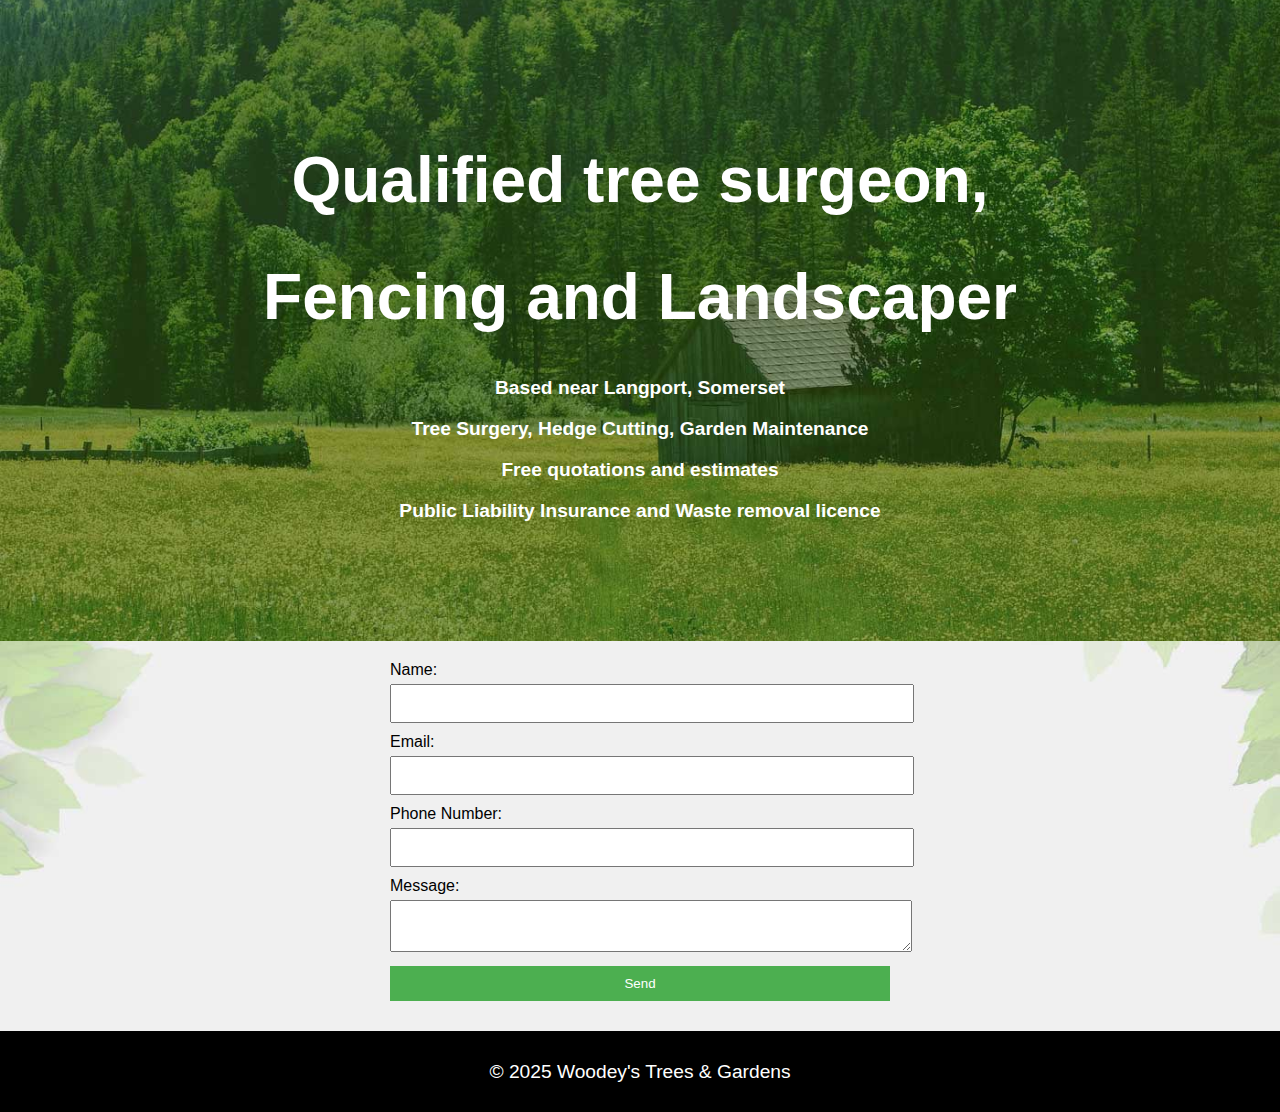
==== contact-us.html @ 438e6fe0 "updated con" ====
<!DOCTYPE html>
<html lang="en">
<head>
  <meta charset="UTF-8">
  <meta name="viewport" content="width=device-width, initial-scale=1.0">
  <title>Woodey's Trees & Gardens</title>
  <link rel="stylesheet" href="styles.css">
</head>
<body>
  <header>
    <h1>Qualified tree surgeon,</h1> 
    <h1>Fencing and Landscaper</h1>
    <nav>
      <ul>
        <p>Based near Langport, Somerset</p>
        <p>Tree Surgery, Hedge Cutting, Garden Maintenance</p>
        <p>Free quotations and estimates</p>
        <p>Public Liability Insurance and Waste removal licence</p>
      </ul>
    </nav>
    </header>

<main>
  <!-- Contact Form -->
  <form id="contact-form">
    <label for="name">Name:</label>
    <input type="text" id="name" name="name" required>

    <label for="email">Email:</label>
    <input type="email" id="email" name="email" required>

    <label for="phone">Phone Number:</label>
    <input type="tel" id="phone" name="phone" required>

    <label for="message">Message:</label>
    <textarea id="message" name="message" required></textarea>

    <button type="submit">Send</button>
  </form>

  <!-- Embedded JavaScript -->
  <script>
    document.querySelector("#contact-form").addEventListener("submit", async (event) => {
      event.preventDefault(); // Prevent default form submission behavior

      const form = event.target; // Get the form element
      const formData = new FormData(form); // Create a FormData object from the form

      // Convert FormData to application/x-www-form-urlencoded format
      const urlEncodedData = new URLSearchParams(formData).toString();

      try {
        const response = await fetch("/api/send-email", {
          method: "POST",
          headers: {
            "Content-Type": "application/x-www-form-urlencoded", // Set the correct content type
          },
          body: urlEncodedData, // Send the encoded data
        });

        if (response.ok) {
          const result = await response.json();
          alert(result.message); // Inform the user of success
        } else {
          const error = await response.json();
          alert(`Error: ${error.message}`); // Handle errors
        }
      } catch (err) {
        console.error("Error submitting the form:", err);
        alert("An error occurred while submitting the form.");
      }
    });
  </script>
  </main>

  <footer>
    <p>&copy; 2025 Woodey's Trees & Gardens</p>
  </footer>
</body>
</html>
---- styles.css ----
/* Base Styles */
body {
    font-family: Arial, sans-serif;
    margin: 0;
    padding: 0;
    font-size: 1rem; /* Base font size */
}

h1 {
    font-weight: bold;
}

h2 {
    text-align: center;
    font-size: xx-large;
}

p {
    font-size: 1.2rem; /* Adjusted for readability */
    color: white;
}

p2 {
    font-size: 0.90rem; /* Adjusted for readability */
    color: black;
    text-align: center;
}

/* Header Styles */
header {
    background-color: #ffffff;
    background-image: url("/images/banner.jpg");
    background-size: cover;
    background-repeat: no-repeat;
    background-position: center;
    color: white;
    padding: 100px;
    text-align: center;
    font-weight: bold;
    font-size: xx-large;
}

/* Navigation Styles */
nav ul {
    list-style-type: none;
    padding: 0;
    margin: 0;
}

nav ul li {
    display: inline-block; /* Inline items for desktop */
    margin-right: 15px;
}

nav ul li a {
    text-decoration: none;
    color: black; /* Default link color */
}

/* Button Styles */
.contact-button {
    display: inline-block;
    padding: 10px 20px;
    background-color: #007BFF; /* Blue color */
    color: white;
    text-decoration: none;
    border-radius: 5px; /* Rounded corners */
    font-size: 16px;
    font-weight: bold;
}

.contact-button:hover {
    background-color: #0056b3; /* Darker blue on hover */
}

/* Main Content Styles */
main {
    padding: 10px;
    background-image: url("/images/bg-img.jpg");
    background-size: cover;
    background-repeat: no-repeat;
    background-position: center;
}

/* Portfolio Section Styles */
portfolio {

}

/* Gallery Styles */
figure {
    display: table; /* Center content horizontally */
    margin: auto;
    text-align: center;
    border-radius: 8px; /* Rounded corners */
    padding: 10px;
}

figcaption {
    margin-top: 10px; /* Optional margin for spacing */
    font-weight: bold;
    text-align: center;
}

.aboutpictures,{
    display: flex; 
    flex-wrap: wrap; /* Wrap items to fit smaller screens */
    gap: 20px; /* Space between items */
}

.gallery {
    background-image: url("/images/bannerbottom.jpg");
    background-size: cover;
    background-repeat: no-repeat;
    background-position: center;
    display: flex; 
    flex-wrap: wrap; /* Wrap items to fit smaller screens */
    gap: 20px; /* Space between items */
}

.aboutpictures img,{
    width: 100%;
    border-radius: 8px; /* Rounded corners for images */
}

.gallery img {
    width: 100%;
    border-radius: 8px; /* Rounded corners for images */
}

/* Footer Styles */
footer {
    text-align: center;
    padding: 10px;
    background-color: black;
}

form {
    max-width: 500px;
    margin: auto;
    padding: 10px;
    border-radius: 5px;
}

label {
    display: block;
    margin-bottom: 5px;
}

input, textarea, button {
    width: 100%;
    padding: 10px;
    margin-bottom: 10px;
}

button {
    background-color: #4CAF50;
    color: white;
    border: none;
    cursor: pointer;
}

button:hover {
    background-color: #45a049;
}

/* Responsive Design - Mobile First Approach */

/* For small screens (mobile devices) */
@media (max-width: 768px) {
    
    header {
        padding: 50px; /* Reduce padding for smaller screens */
        font-size: large; /* Adjust header text size */
        text-align:center
        }
    
  
   .gallery figure,
   .aboutpictures figure{
      width:auto%;}
    
   
}
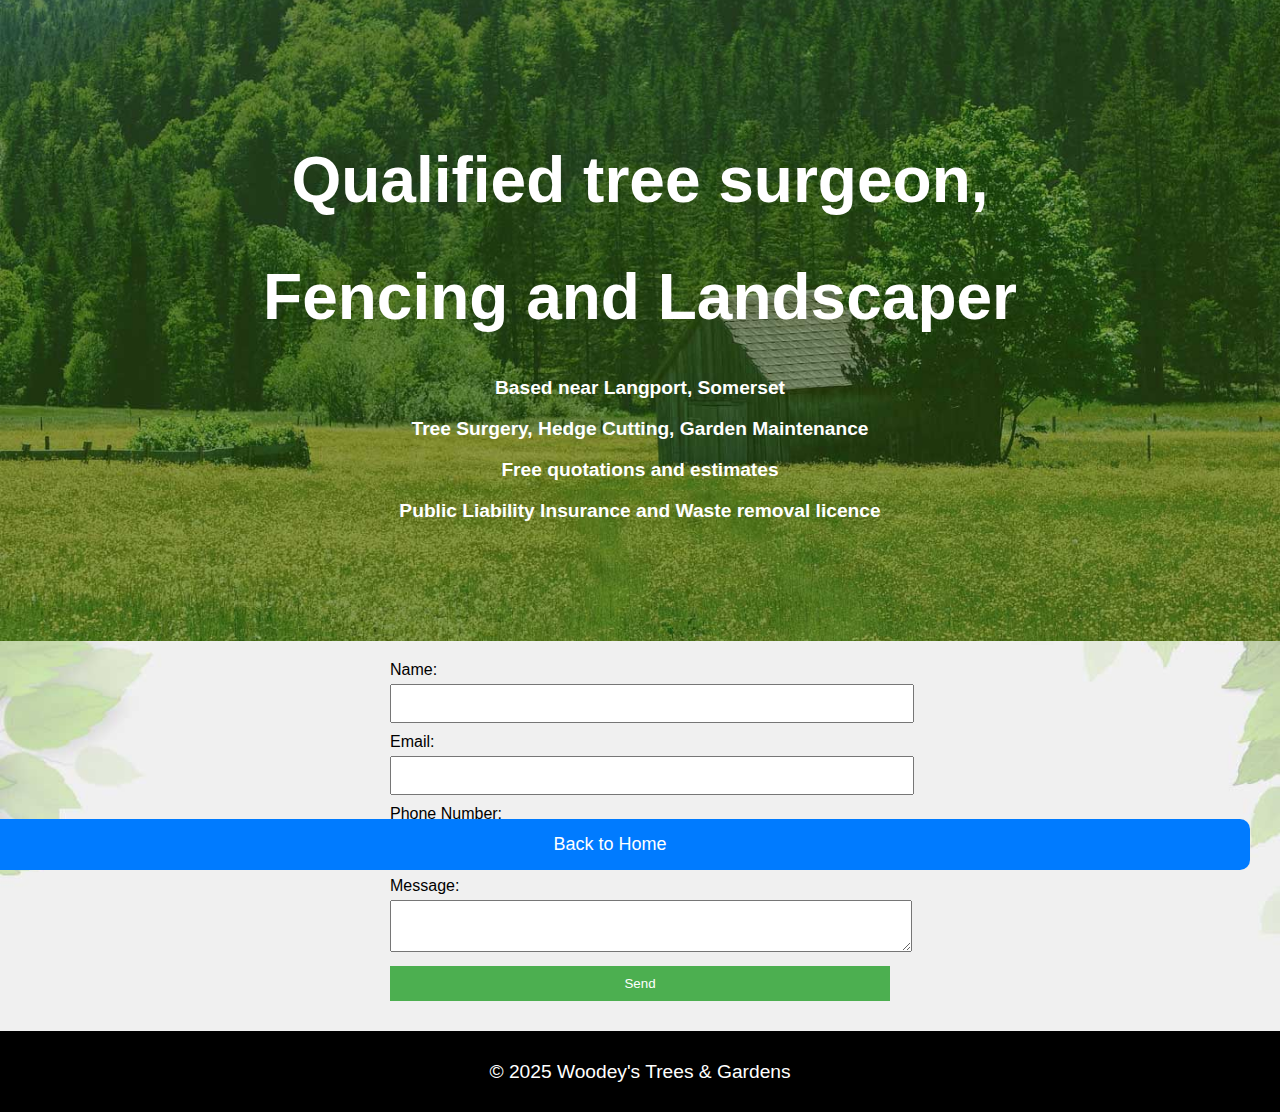
==== commit fa6f0dbf: "Top Button and Home" ====
--- a/contact-us.html
+++ b/contact-us.html
@@ -21,6 +21,9 @@
     </header>
 
 <main>
+  <button onclick="goToHome()" id="backToHomeBtn">Back to Home</button>
+  <script src="functions/backtohome.js"></script>
+
   <!-- Contact Form -->
   <form id="contact-form">
     <label for="name">Name:</label>
@@ -59,17 +62,20 @@
         });
 
         if (response.ok) {
-          const result = await response.json();
-          alert(result.message); // Inform the user of success
-        } else {
-          const error = await response.json();
-          alert(`Error: ${error.message}`); // Handle errors
-        }
-      } catch (err) {
-        console.error("Error submitting the form:", err);
-        alert("An error occurred while submitting the form.");
-      }
-    });
+      const result = await response.json();
+      alert(result.message); // Inform the user of success
+
+      // Redirect to another page after successful submission
+      window.location.href = "/index.html"; // Replace with your desired URL
+    } else {
+      const error = await response.json();
+      alert(`Error: ${error.message}`); // Handle errors
+    }
+  } catch (err) {
+    console.error("Error submitting the form:", err);
+    alert("An error occurred while submitting the form.");
+  }
+});
   </script>
   </main>
 
--- a/styles.css
+++ b/styles.css
@@ -102,10 +102,10 @@
     text-align: center;
 }
 
-.aboutpictures,{
-    display: flex; 
-    flex-wrap: wrap; /* Wrap items to fit smaller screens */
-    gap: 20px; /* Space between items */
+.aboutpictures {
+    display: flex;
+    flex-direction: column; /* Stack images vertically */
+    gap: 10px; /* Space between images */
 }
 
 .gallery {
@@ -118,14 +118,18 @@
     gap: 20px; /* Space between items */
 }
 
-.aboutpictures img,{
-    width: 100%;
-    border-radius: 8px; /* Rounded corners for images */
+.aboutpictures img {
+    width: 200px; /* Full width of the container */
+    height: 200px; /* Set a fixed height for all images */
+    object-fit: cover; /* Ensures images fill the box while maintaining aspect ratio */
+    border-radius: 5px; /* Optional: Add rounded corners */
 }
 
 .gallery img {
-    width: 100%;
-    border-radius: 8px; /* Rounded corners for images */
+    width: 200px; /* Full width of the container */
+    height: 200px; /* Set a fixed height for all images */
+    object-fit: cover; /* Ensures images fill the box while maintaining aspect ratio */
+    border-radius: 5px; /* Optional: Add rounded corners */
 }
 
 /* Footer Styles */
@@ -176,9 +180,49 @@
         }
     
   
-   .gallery figure,
+   .gallery figure{
+      width:auto%;
+   }
    .aboutpictures figure{
-      width:auto%;}
+      width:auto%;
+    }
     
    
 }
+#backToTopBtn {
+    display: none; /* Hidden by default */
+    position: fixed; /* Fixed/sticky position */
+    bottom: 20px; /* Place the button at the bottom of the page */
+    right: 30px; /* Place the button 30px from the right */
+    z-index: 99; /* Ensure it doesn't overlap other elements */
+    border: none; /* Remove borders */
+    outline: none; /* Remove outline */
+    background-color: #007bff; /* Button background color */
+    color: white; /* Text color */
+    cursor: pointer; /* Add a mouse pointer on hover */
+    padding: 15px; /* Padding for the button */
+    border-radius: 10px; /* Rounded corners */
+    font-size: 18px; /* Font size for the text */
+  }
+  
+  #backToTopBtn:hover {
+    background-color: #0056b3; /* Darker background on hover */
+  }
+  #backToHomeBtn {
+    position: fixed; /* Fixed/sticky position */
+    bottom: 20px; /* Place the button at the bottom of the page */
+    right: 30px; /* Place the button 30px from the right */
+    z-index: 99; /* Ensure it doesn't overlap other elements */
+    border: none; /* Remove borders */
+    outline: none; /* Remove outline */
+    background-color: #007bff; /* Button background color */
+    color: white; /* Text color */
+    cursor: pointer; /* Add a mouse pointer on hover */
+    padding: 15px; /* Padding for the button */
+    border-radius: 10px; /* Rounded corners */
+    font-size: 18px; /* Font size for the text */
+}
+
+#backToHomeBtn:hover {
+    background-color: #0056b3; /* Darker background on hover */
+}
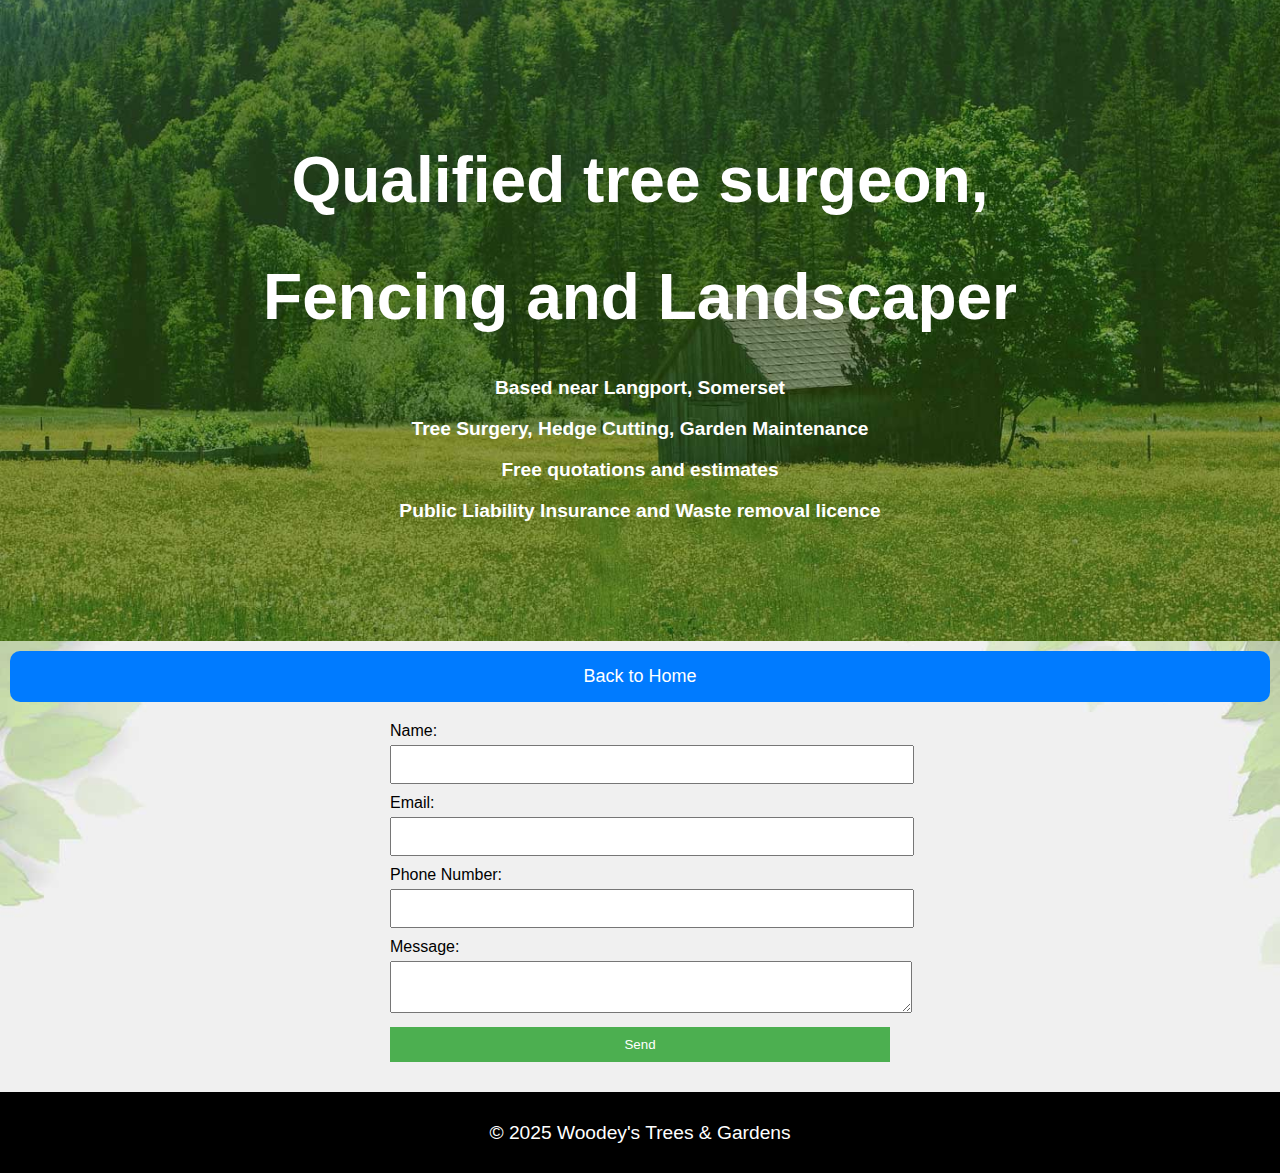
==== commit ffbb92db: "back to home update" ====
--- a/contact-us.html
+++ b/contact-us.html
@@ -22,7 +22,7 @@
 
 <main>
   <button onclick="goToHome()" id="backToHomeBtn">Back to Home</button>
-  <script src="functions/backtohome.js"></script>
+  <script src="scripts/backtohome.js"></script>
 
   <!-- Contact Form -->
   <form id="contact-form">
--- a/styles.css
+++ b/styles.css
@@ -187,11 +187,9 @@
       width:auto%;
     }
     
-   
-}
-#backToTopBtn {
-    display: none; /* Hidden by default */
-    position: fixed; /* Fixed/sticky position */
+}
+  #backToHomeBtn {
+    position: true; /* Fixed/sticky position */
     bottom: 20px; /* Place the button at the bottom of the page */
     right: 30px; /* Place the button 30px from the right */
     z-index: 99; /* Ensure it doesn't overlap other elements */
@@ -203,24 +201,6 @@
     padding: 15px; /* Padding for the button */
     border-radius: 10px; /* Rounded corners */
     font-size: 18px; /* Font size for the text */
-  }
-  
-  #backToTopBtn:hover {
-    background-color: #0056b3; /* Darker background on hover */
-  }
-  #backToHomeBtn {
-    position: fixed; /* Fixed/sticky position */
-    bottom: 20px; /* Place the button at the bottom of the page */
-    right: 30px; /* Place the button 30px from the right */
-    z-index: 99; /* Ensure it doesn't overlap other elements */
-    border: none; /* Remove borders */
-    outline: none; /* Remove outline */
-    background-color: #007bff; /* Button background color */
-    color: white; /* Text color */
-    cursor: pointer; /* Add a mouse pointer on hover */
-    padding: 15px; /* Padding for the button */
-    border-radius: 10px; /* Rounded corners */
-    font-size: 18px; /* Font size for the text */
 }
 
 #backToHomeBtn:hover {
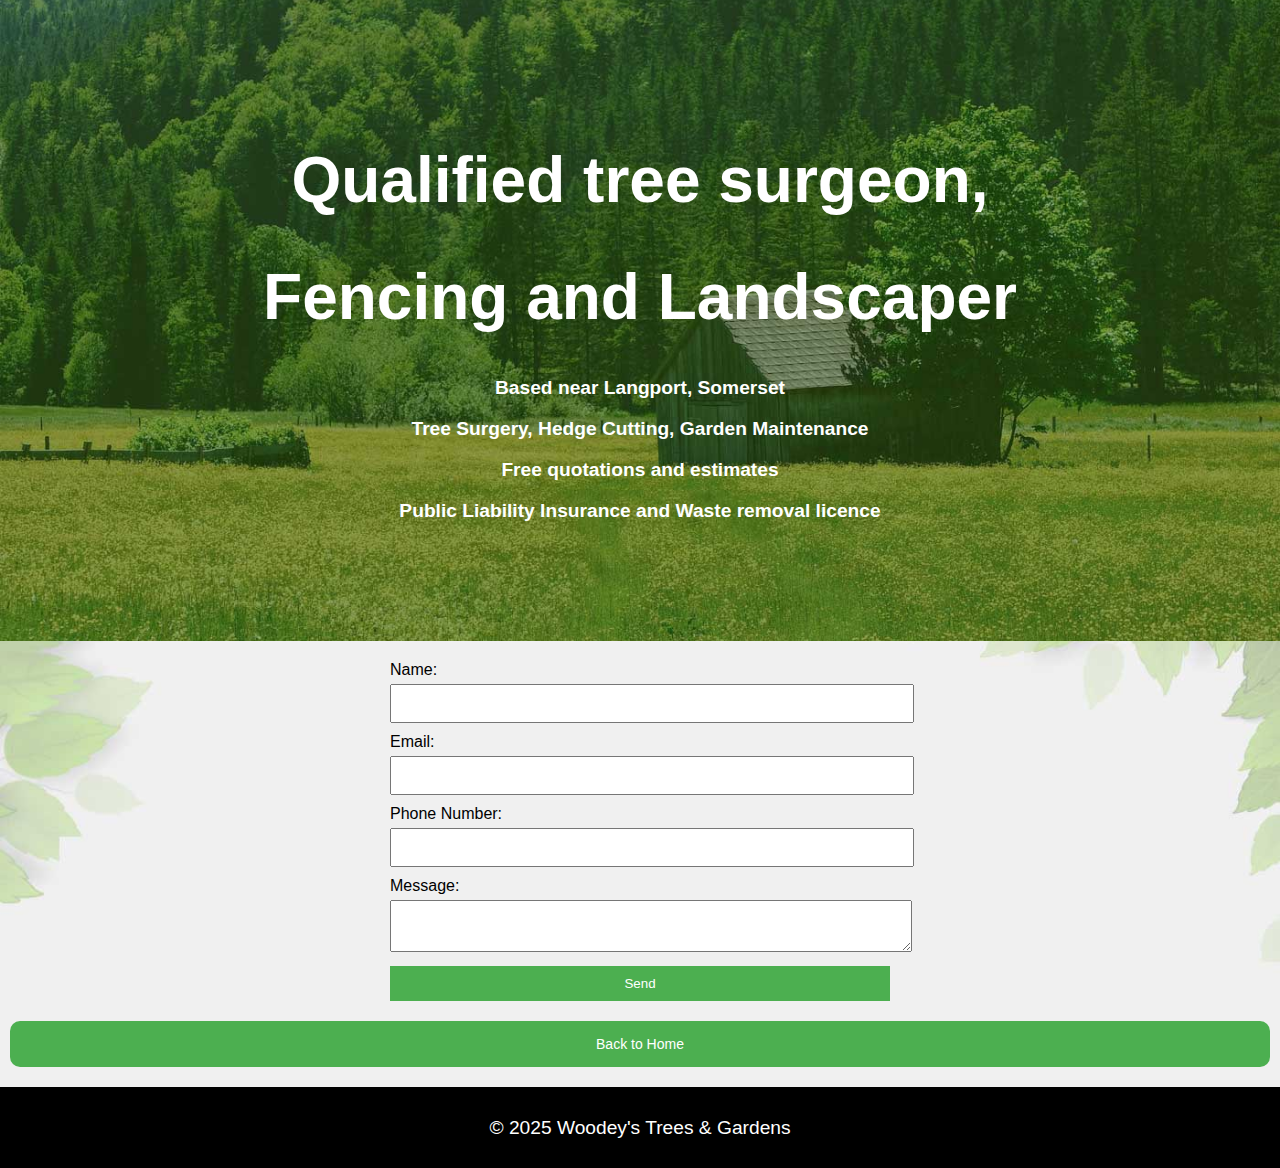
==== commit 8bafed05: "update button to bottom of screen" ====
--- a/contact-us.html
+++ b/contact-us.html
@@ -21,9 +21,6 @@
     </header>
 
 <main>
-  <button onclick="goToHome()" id="backToHomeBtn">Back to Home</button>
-  <script src="scripts/backtohome.js"></script>
-
   <!-- Contact Form -->
   <form id="contact-form">
     <label for="name">Name:</label>
@@ -41,6 +38,9 @@
     <button type="submit">Send</button>
   </form>
 
+  <button onclick="goToHome()" id="backToHomeBtn">Back to Home</button>
+  <script src="scripts/backtohome.js"></script>
+  
   <!-- Embedded JavaScript -->
   <script>
     document.querySelector("#contact-form").addEventListener("submit", async (event) => {
--- a/styles.css
+++ b/styles.css
@@ -195,14 +195,14 @@
     z-index: 99; /* Ensure it doesn't overlap other elements */
     border: none; /* Remove borders */
     outline: none; /* Remove outline */
-    background-color: #007bff; /* Button background color */
+    background-color: #4CAF50; /* Button background color */
     color: white; /* Text color */
     cursor: pointer; /* Add a mouse pointer on hover */
     padding: 15px; /* Padding for the button */
     border-radius: 10px; /* Rounded corners */
-    font-size: 18px; /* Font size for the text */
+    font-size: 14px; /* Font size for the text */
 }
 
 #backToHomeBtn:hover {
-    background-color: #0056b3; /* Darker background on hover */
-}
+    background-color: #45a049; /* Darker background on hover */
+}
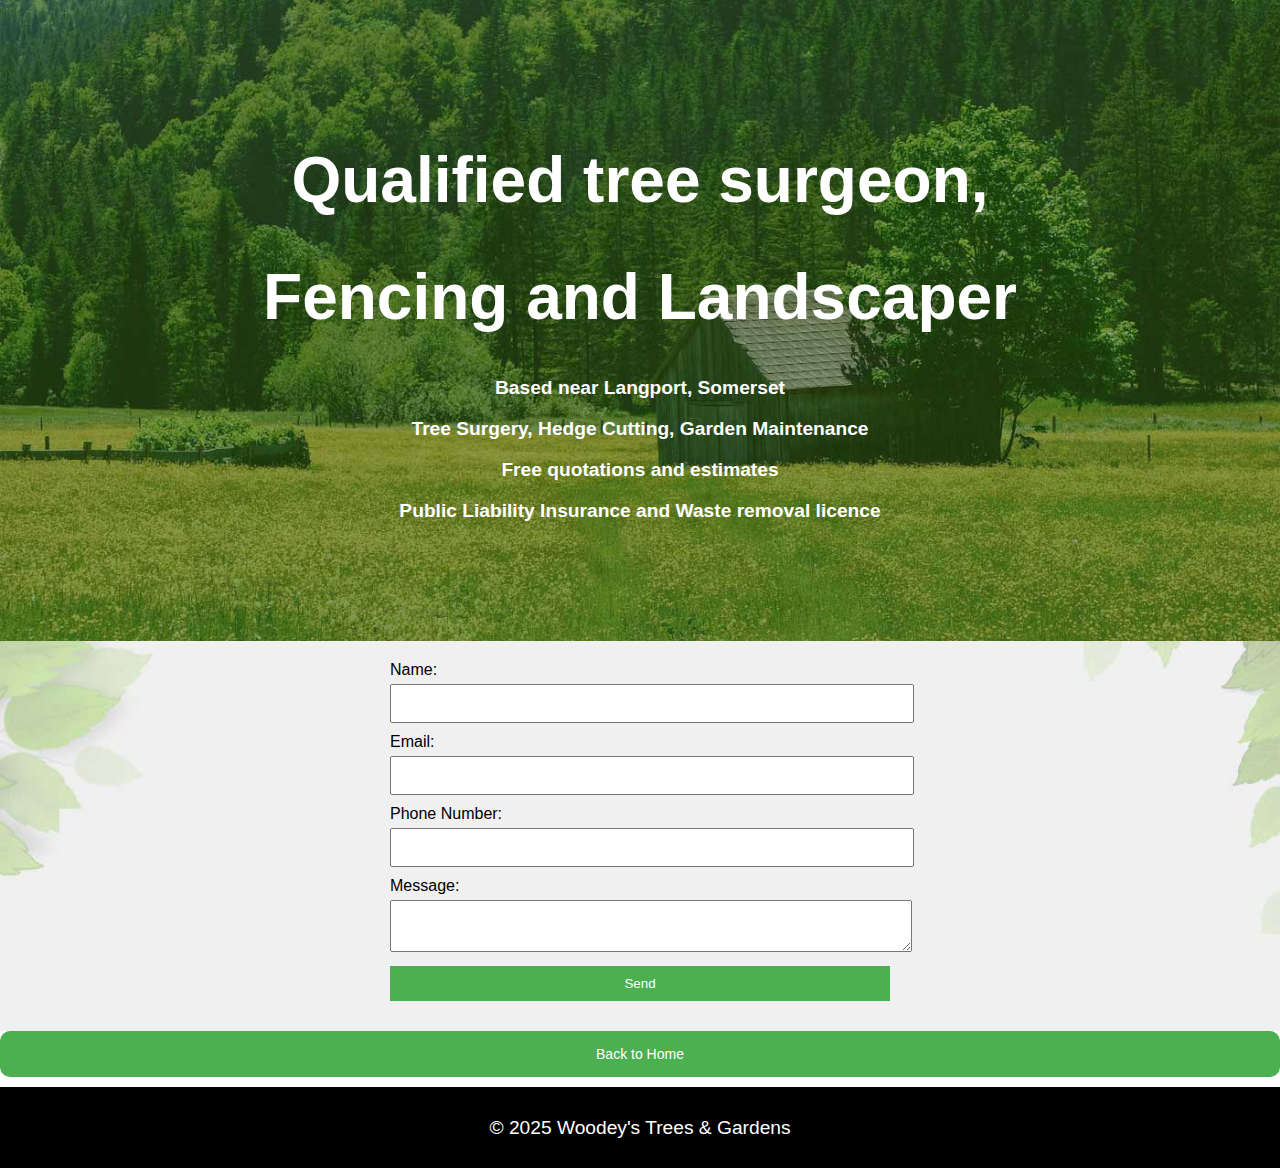
==== commit 998c54af: "update button" ====
--- a/contact-us.html
+++ b/contact-us.html
@@ -37,9 +37,6 @@
 
     <button type="submit">Send</button>
   </form>
-
-  <button onclick="goToHome()" id="backToHomeBtn">Back to Home</button>
-  <script src="scripts/backtohome.js"></script>
   
   <!-- Embedded JavaScript -->
   <script>
@@ -79,6 +76,9 @@
   </script>
   </main>
 
+  <button onclick="goToHome()" id="backToHomeBtn">Back to Home</button>
+  <script src="scripts/backtohome.js"></script>
+  
   <footer>
     <p>&copy; 2025 Woodey's Trees & Gardens</p>
   </footer>
